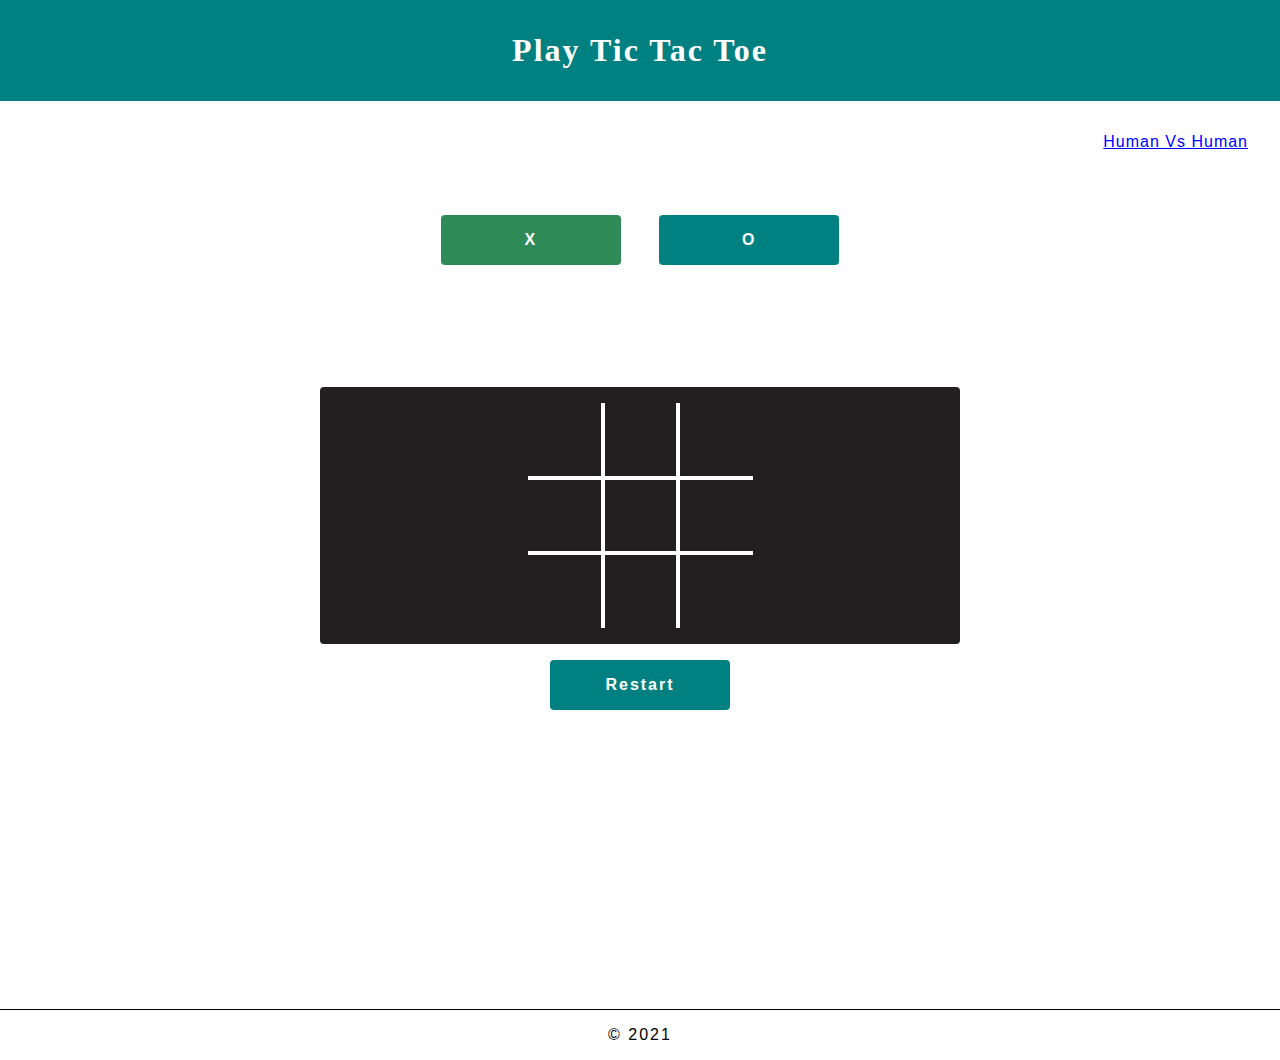
==== index.html @ babe87ad "ticTacToe" ====
<!DOCTYPE html>
<html lang="en">
  <head>
    <meta charset="UTF-8" />
    <meta http-equiv="X-UA-Compatible" content="IE=edge" />
    <meta name="viewport" content="width=device-width, initial-scale=1.0" />
    <title>tic tac toe Human Vs Computer</title>
    <link rel="stylesheet" href="styles.css" />
  </head>
  <body>
    <header>
      <h1>Play Tic Tac Toe</h1>
    </header>
    <nav><a href="./comp.html">Human Vs Human</a></nav>
    <main>
      <button class="btn clicked" id="x">X</button>
      <button class="btn" id="o">O</button>

      <p id="result"></p>
      <div class="board">
        <div class="item bt bl" data-info="1"></div>
        <div class="item bt" data-info="2"></div>
        <div class="item bt br" data-info="3"></div>
        <div class="item bl" data-info="4"></div>
        <div class="item" data-info="5"></div>
        <div class="item br" data-info="6"></div>
        <div class="item bl bb" data-info="7"></div>
        <div class="item bb" data-info="8"></div>
        <div class="item bb br" data-info="9"></div>
      </div>
      <button class="btn" id="restart">Restart</button>
    </main>
    <footer>
      <p>&copy; 2021</p>
    </footer>

    <script src="./app.js"></script>
  </body>
</html>
---- styles.css ----
/*
* Prefixed by https://autoprefixer.github.io
* PostCSS: v8.3.6,
* Autoprefixer: v10.3.1
* Browsers: last 4 version
*/

*,
*::after,
*::before {
  -webkit-box-sizing: border-box;
          box-sizing: border-box;
  font-family: "Segoe UI", Tahoma, Geneva, Verdana, sans-serif;
  color: white;
  text-align: center;
  margin: 0%;
  padding: 0%;
  letter-spacing: 2px;
  -webkit-transition: all 0.8s;
  -o-transition: all 0.8s;
  transition: all 0.8s;
}

body {
  padding: 0%;
  margin: 0%;
  font-size: 100%;
}

header {
  background-color: teal;
}

header h1 {
  padding: 1em;
  font-family: garamond serif;
}


nav {
  padding: 0;
  margin-bottom: 1em;
}

nav a {
  color: blue;
  padding: 1em;
  margin: 1em;
  font-size: 1em;
  
  width: -webkit-max-content;
  
  width: -moz-max-content;
  
  width: max-content;
  float: right;
  border-radius: 4px;
  letter-spacing: 1px;
}

nav a:hover {
  background-color: rgb(202, 197, 197);
  color: black;
  text-decoration: none;
}

nav::after {
  content: "";
  display: table;
  clear: both;
}

main {
  min-height: 90vh;
  position: relative;
}

.btn {
  padding: 1em;
  margin: 1em;
  font-size: 1em;
  font-weight: 600;
  width: 180px;
  background-color: teal;
  border-radius: 4px;
  outline: none;
  border: none;
  cursor: pointer;
}

.btn#restart {
  margin-top: 0;
}

.btn:hover {
  background-color: rgb(4, 48, 44);
  -webkit-box-shadow: 1px 1px 1px black;
          box-shadow: 1px 1px 1px black;
}

.board {
  display: -ms-grid;
  display: grid;
  -ms-grid-columns: auto 0 auto 0 auto;
  grid-template-columns: auto auto auto;
  -ms-grid-rows: auto 0 auto 0 auto;
  grid-template-rows: auto auto auto;
  -webkit-box-pack: center;
      -ms-flex-pack: center;
          justify-content: center;
  -webkit-box-align: center;
      -ms-flex-align: center;
          align-items: center;
  -ms-flex-line-pack: center;
      align-content: center;
  gap: 0;
  padding: 1em;
  background-color: rgb(33, 31, 31);
  width: 50%;
  margin: 1em auto;
  border-radius: 4px;
}

.board > *:nth-child(1) {
  -ms-grid-row: 1;
  -ms-grid-column: 1;
}

.board > *:nth-child(2) {
  -ms-grid-row: 1;
  -ms-grid-column: 3;
}

.board > *:nth-child(3) {
  -ms-grid-row: 1;
  -ms-grid-column: 5;
}

.board > *:nth-child(4) {
  -ms-grid-row: 3;
  -ms-grid-column: 1;
}

.board > *:nth-child(5) {
  -ms-grid-row: 3;
  -ms-grid-column: 3;
}

.board > *:nth-child(6) {
  -ms-grid-row: 3;
  -ms-grid-column: 5;
}

.board > *:nth-child(7) {
  -ms-grid-row: 5;
  -ms-grid-column: 1;
}

.board > *:nth-child(8) {
  -ms-grid-row: 5;
  -ms-grid-column: 3;
}

.board > *:nth-child(9) {
  -ms-grid-row: 5;
  -ms-grid-column: 5;
}

.item {
  border: 2px solid white;
  width: 1.5em;
  display: -webkit-box;
  display: -ms-flexbox;
  display: flex;
  -webkit-box-pack: center;
      -ms-flex-pack: center;
          justify-content: center;
  -webkit-box-align: center;
      -ms-flex-align: center;
          align-items: center;
  font-size: 50px;
  font-weight: 900;
  cursor: pointer;
  height: 1.5em;
}

.item.bt {
  border-top: none;
}

.item.bl {
  border-left: none;
}

.item.br {
  border-right: none;
}

.item.bb {
  border-bottom: none;
}

p#result {
  color: green;
  padding: 1em;
  margin-top: 1em;
  font-size: 30px;
  font-weight: 700;
  text-align: center;
}

.disable {
  cursor: not-allowed;
  opacity: 0.5;
}

.clicked {
  background-color: seagreen;
}

footer p {
  color: black;
  padding: 1em;
  border-top: 1px solid black;
}
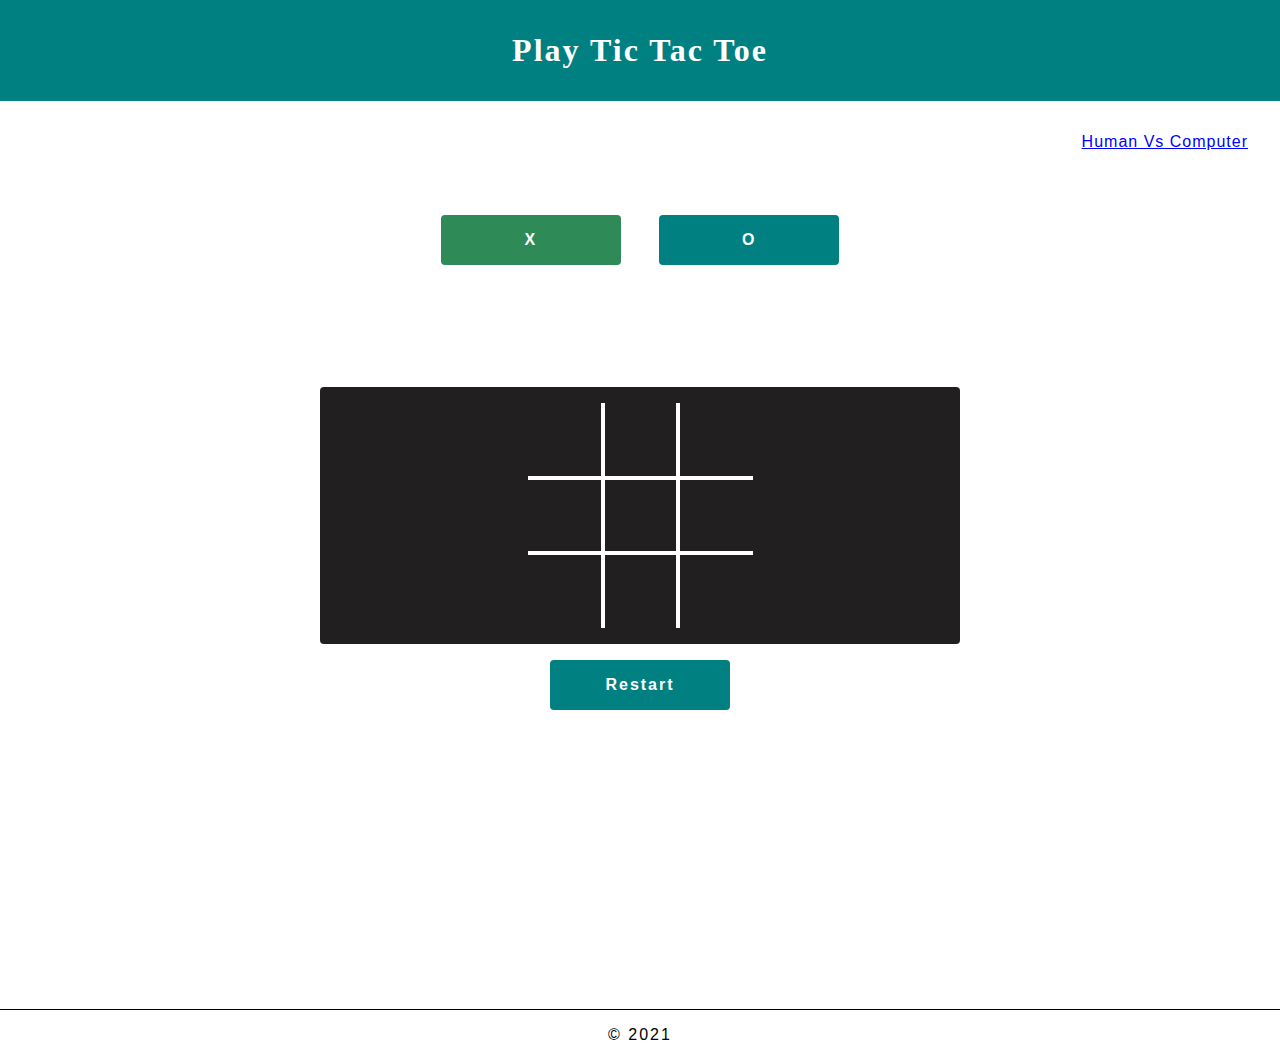
==== commit 8bb9d3db: "Update index.html" ====
--- a/index.html
+++ b/index.html
@@ -11,7 +11,7 @@
     <header>
       <h1>Play Tic Tac Toe</h1>
     </header>
-    <nav><a href="./comp.html">Human Vs Human</a></nav>
+    <nav><a href="./comp.html">Human Vs Computer</a></nav>
     <main>
       <button class="btn clicked" id="x">X</button>
       <button class="btn" id="o">O</button>
